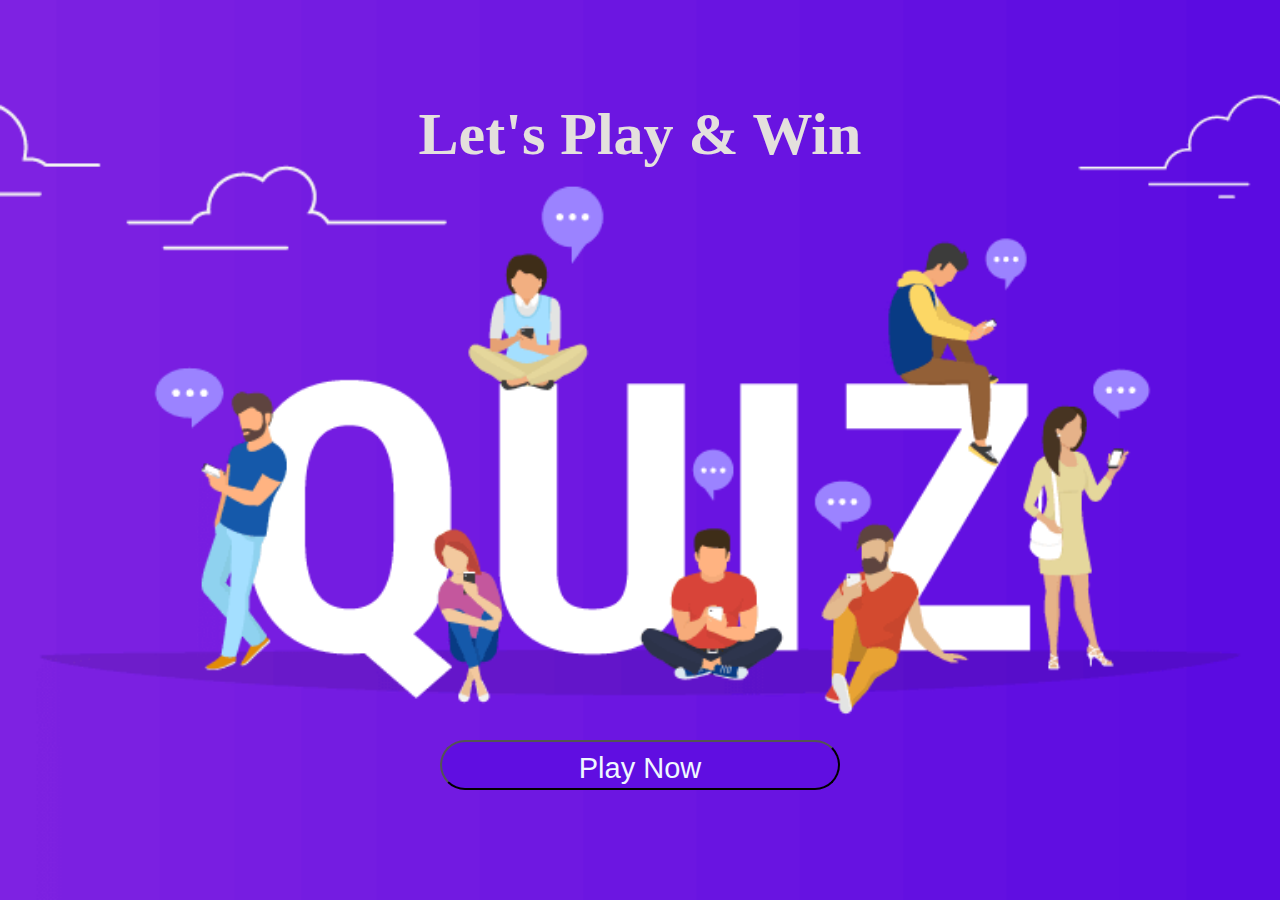
==== home.html @ b3937ece "add style div app" ====
<!DOCTYPE html>
<html>
<head>
  <title>Online Quiz </title>
  <link rel="stylesheet" href="assets/css/style.css">
</head>
<body>
    <main>
        <h1>Let's Play & Win</h1>
        <div class="container">
            <div class="center">
              
              
                <a href="index.html">  
                <button>Play Now</button>
                 
               </a>
              
            </div>
          </div>
    </main>












    <script src="assets/js/script.js"></script>
</body>
</html>
---- assets/css/style.css ----
/* Google fonts import */
@import url('https://fonts.googleapis.com/css2?family=Borel&family=Lato:wght@300&family=Oswald:wght@200;300;400;500&display=swap');

* {
    padding: 0;
    margin: 0;
    box-sizing: border-box;
}

body {
    min-height: 100vh;
    width:100%;
    height: auto;
    display: flex;
    flex-direction: column;
    overflow-x: hidden;
    width: 100%;

}

main {
    height: 100vh;
    width: 100%;
    background: url('../image/quiz.png') no-repeat center center/cover;
    
   
}

h1 {
    text-align: center;
    margin-top: 100px;
    color: #e4e0dd;
    font-size: 60px;
}



button {
    margin: 0;
    position: absolute;
    top: 85%;
    left: 50%;
    -ms-transform: translate(-50%, -50%);
    transform: translate(-50%, -50%);
    border-radius: 25px;
    background: #600ee1;
    width: 400px;
    height: 50px;
    text-align: center;
    padding: 10px 70px;
    font-size: 30px;
    color: aliceblue;
    font-size: 29px;
}
#second {
    height: 100vh;
    width: 100%;
    background: url('../image/istockphoto-1450558443-612x612.jpg') no-repeat center center/cover;

}
.app {
    background: #600ee1;
    width: 90%;
    max-width: 600px;
    margin: 130px 50px 0;
    border-radius: 10px;
    padding: 30px;

}
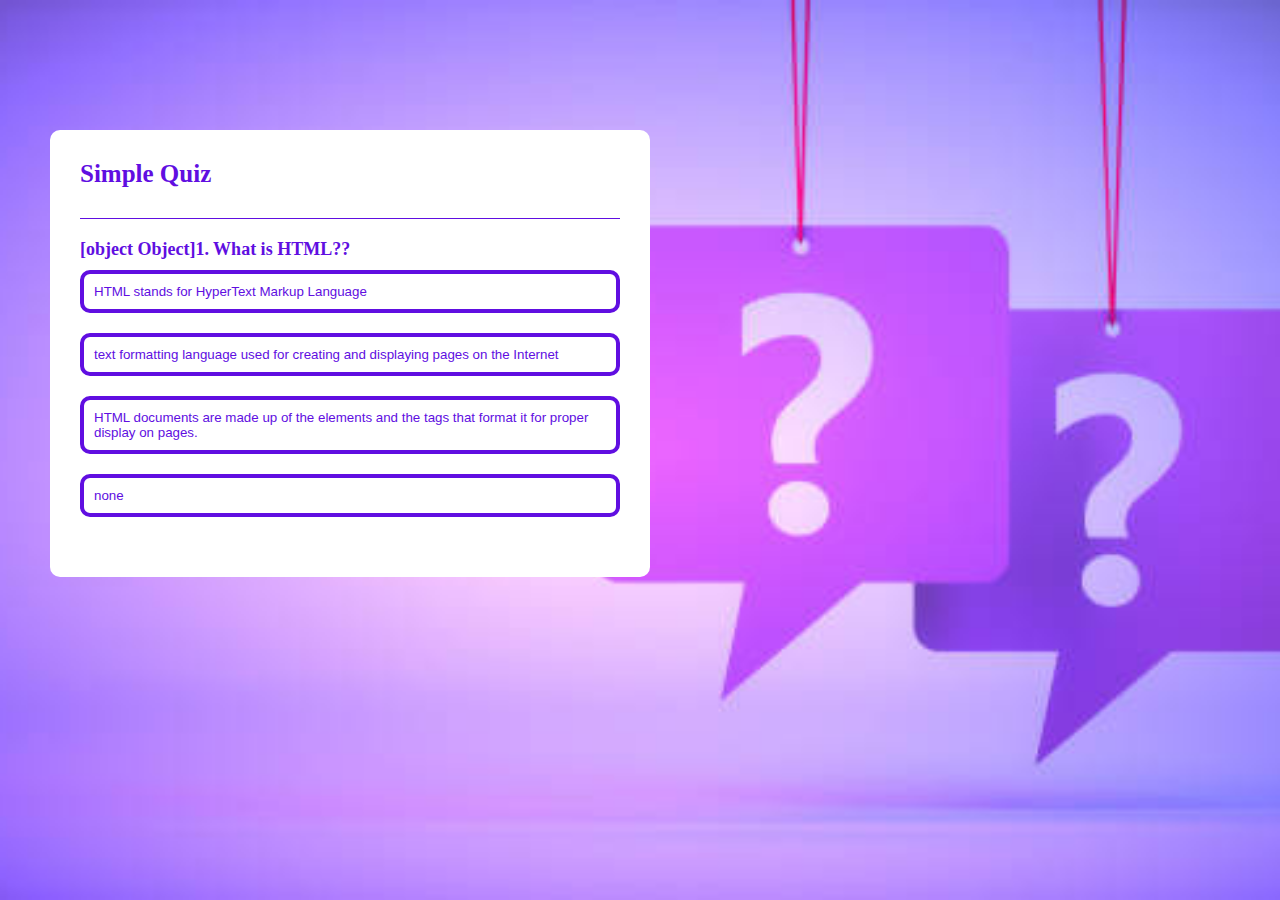
==== commit 6f2847ed: "add socre function" ====
--- a/home.html
+++ b/home.html
@@ -1,3 +1,4 @@
+
 <!DOCTYPE html>
 <html>
 <head>
@@ -5,20 +6,25 @@
   <link rel="stylesheet" href="assets/css/style.css">
 </head>
 <body>
-    <main>
-        <h1>Let's Play & Win</h1>
-        <div class="container">
-            <div class="center">
-              
-              
-                <a href="index.html">  
-                <button>Play Now</button>
-                 
-               </a>
-              
-            </div>
-          </div>
-    </main>
+<main id="second">
+  <div class="app">
+    <h1>Simple Quiz</h1>
+    <div class="quiz">
+      <h2 id="question"> Question Part</h2>
+  
+    <div id="answer-buttons">
+
+      <button class="btn" type="rad">Answer1</button>
+      <button class="btn">Answer2</button>
+      <button class="btn">Answer3</button>
+      <button class="btn">Answer4</button>
+    </div>
+  </div>
+    <button id="next-btn">Next</button>
+   
+  </div>
+
+</main>
 
 
 
--- a/assets/css/style.css
+++ b/assets/css/style.css
@@ -26,7 +26,7 @@
    
 }
 
-h1 {
+#home-h1 {
     text-align: center;
     margin-top: 100px;
     color: #e4e0dd;
@@ -35,7 +35,7 @@
 
 
 
-button {
+#home-btn {
     margin: 0;
     position: absolute;
     top: 85%;
@@ -59,7 +59,7 @@
 
 }
 .app {
-    background: #600ee1;
+    background: #ffff;
     width: 90%;
     max-width: 600px;
     margin: 130px 50px 0;
@@ -67,3 +67,63 @@
     padding: 30px;
 
 }
+.app h1 {
+    font-size: 25px;
+    color:#600ee1;
+    font-weight: 600;
+    border-bottom: 1px solid #600ee1;
+    padding-bottom: 30px;
+}
+.quiz {
+    padding: 20px 0;
+}
+.quiz h2 {
+    font-size: 18px;
+    color:#600ee1;
+    font-weight: 600;
+}
+.btn {
+    background: #ffff;
+    color:#600ee1;
+    font-weight: 500;
+    width: 100%;
+    border: 4px solid #600ee1;
+    border-radius: 10px;
+    padding: 10px;
+    margin: 10px 0;
+    text-align: left;
+    cursor: pointer;
+}
+ .btn:hover:not([disabled]) {
+    background: #600ee1;
+    color: #ffff;
+
+ }
+ .btn :disabled{
+    cursor: no-drop;
+ }
+ #next-btn {
+    background: #600ee1;
+    color: #e4e0dd;
+    font-weight: 500;
+    width: 150px;
+    border: 0;
+    padding: 10px;
+    margin: 20px auto 0;
+    cursor: pointer;
+    border-radius: 10px;
+    display: none;
+
+ }
+ #next-btn:hover {
+    background: #ffff;
+    color:#600ee1;
+    border: 4px solid #600ee1;
+ }
+ .correct {
+    background: green;
+ }
+ .incorrect {
+    background: red;
+
+ }
